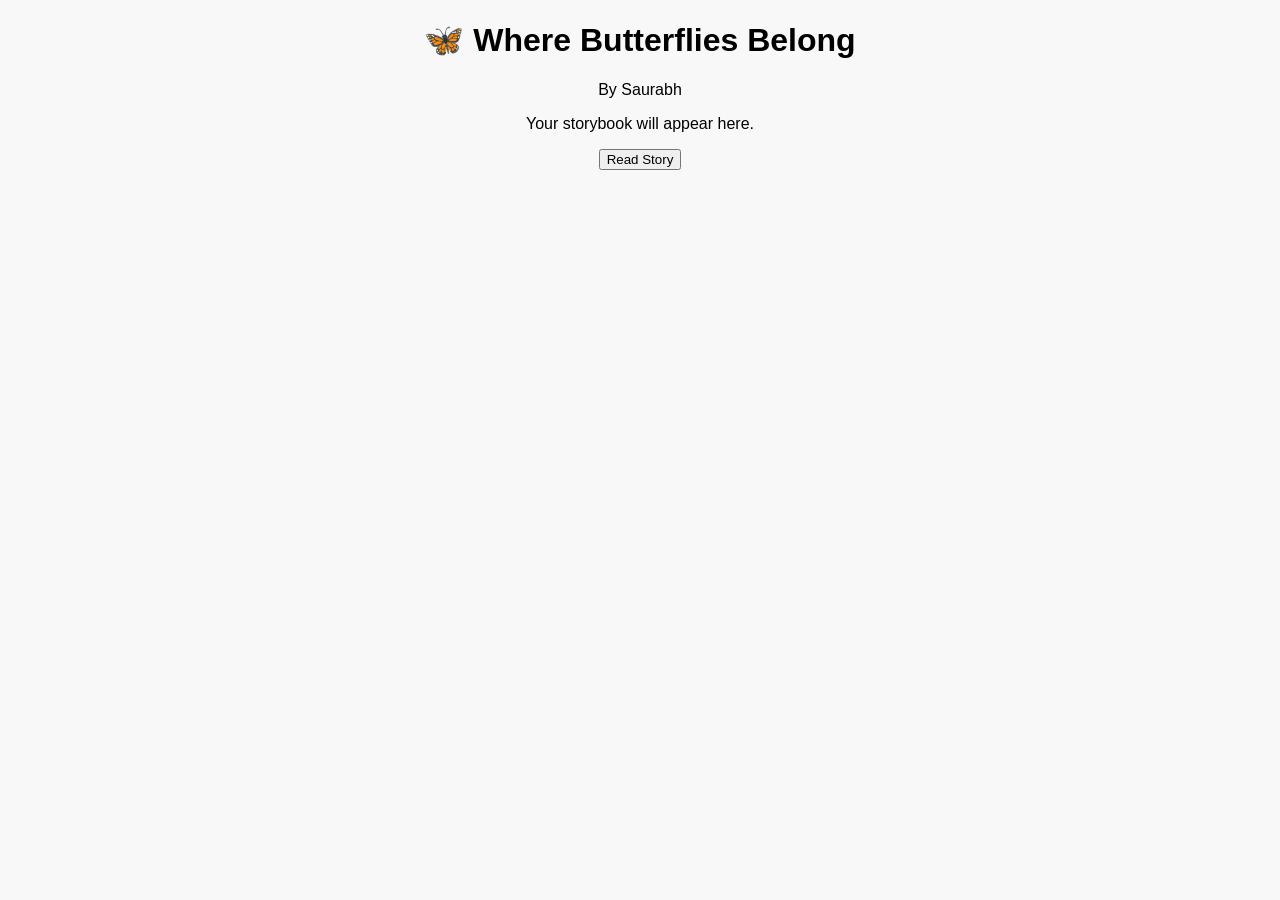
==== index.html @ b6da4f5d "Create index.html" ====
<!DOCTYPE html>
<html lang="en">
<head>
  <meta charset="UTF-8">
  <meta name="viewport" content="width=device-width, initial-scale=1.0">
  <title>Where Butterflies Belong</title>
</head>

<body style="font-family:Arial;text-align:center;background:#f8f8f8;">

<h1>🦋 Where Butterflies Belong</h1>

<p>By Saurabh</p>

<p>Your storybook will appear here.</p>

<button>Read Story</button>

</body>
</html>
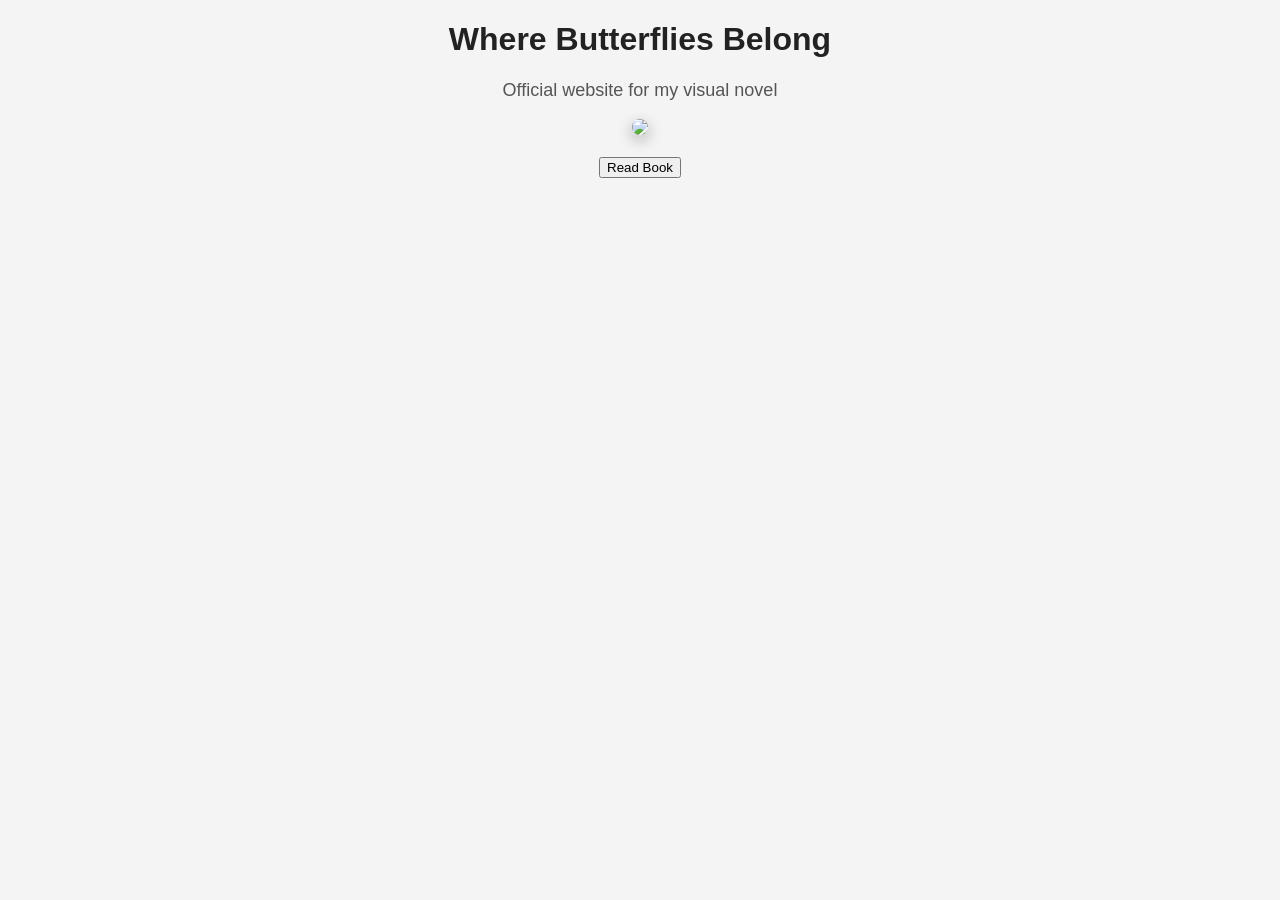
==== commit 40b6bdbf: "Update index.html" ====
--- a/index.html
+++ b/index.html
@@ -1,20 +1,31 @@
 <!DOCTYPE html>
 <html lang="en">
 <head>
-  <meta charset="UTF-8">
-  <meta name="viewport" content="width=device-width, initial-scale=1.0">
-  <title>Where Butterflies Belong</title>
+<meta charset="UTF-8">
+<meta name="viewport" content="width=device-width, initial-scale=1.0">
+<title>Where Butterflies Belong</title>
+
+<link rel="stylesheet" href="style.css">
+
 </head>
 
-<body style="font-family:Arial;text-align:center;background:#f8f8f8;">
+<body>
 
-<h1>🦋 Where Butterflies Belong</h1>
+<div class="home">
 
-<p>By Saurabh</p>
+<h1>Where Butterflies Belong</h1>
 
-<p>Your storybook will appear here.</p>
+<p>Official website for my visual novel</p>
 
-<button>Read Story</button>
+<img src="cover.jpg" class="cover">
+
+<br><br>
+
+<a href="book.html">
+<button>Read Book</button>
+</a>
+
+</div>
 
 </body>
 </html>
--- a/style.css
+++ b/style.css
@@ -0,0 +1,65 @@
+body{
+    margin:0;
+    font-family:Arial, sans-serif;
+    background:#f4f4f4;
+    text-align:center;
+}
+
+.container{
+    padding:40px 20px;
+}
+
+.cover{
+    width:250px;
+    max-width:90%;
+    border-radius:12px;
+    box-shadow:0 5px 15px rgba(0,0,0,0.3);
+}
+
+h1{
+    color:#222;
+}
+
+p{
+    color:#555;
+    font-size:18px;
+}
+
+.btn{
+    display:inline-block;
+    margin-top:25px;
+    padding:14px 30px;
+    background:#222;
+    color:white;
+    text-decoration:none;
+    border-radius:8px;
+    font-size:18px;
+}
+
+.btn:hover{
+    background:#444;
+}
+
+.book-page{
+    width:90%;
+    max-width:800px;
+    margin:30px auto;
+}
+
+.book-page img{
+    width:100%;
+    border-radius:10px;
+}
+
+.nav{
+    margin:30px;
+}
+
+.nav a{
+    text-decoration:none;
+    background:#222;
+    color:white;
+    padding:12px 25px;
+    margin:10px;
+    border-radius:8px;
+}
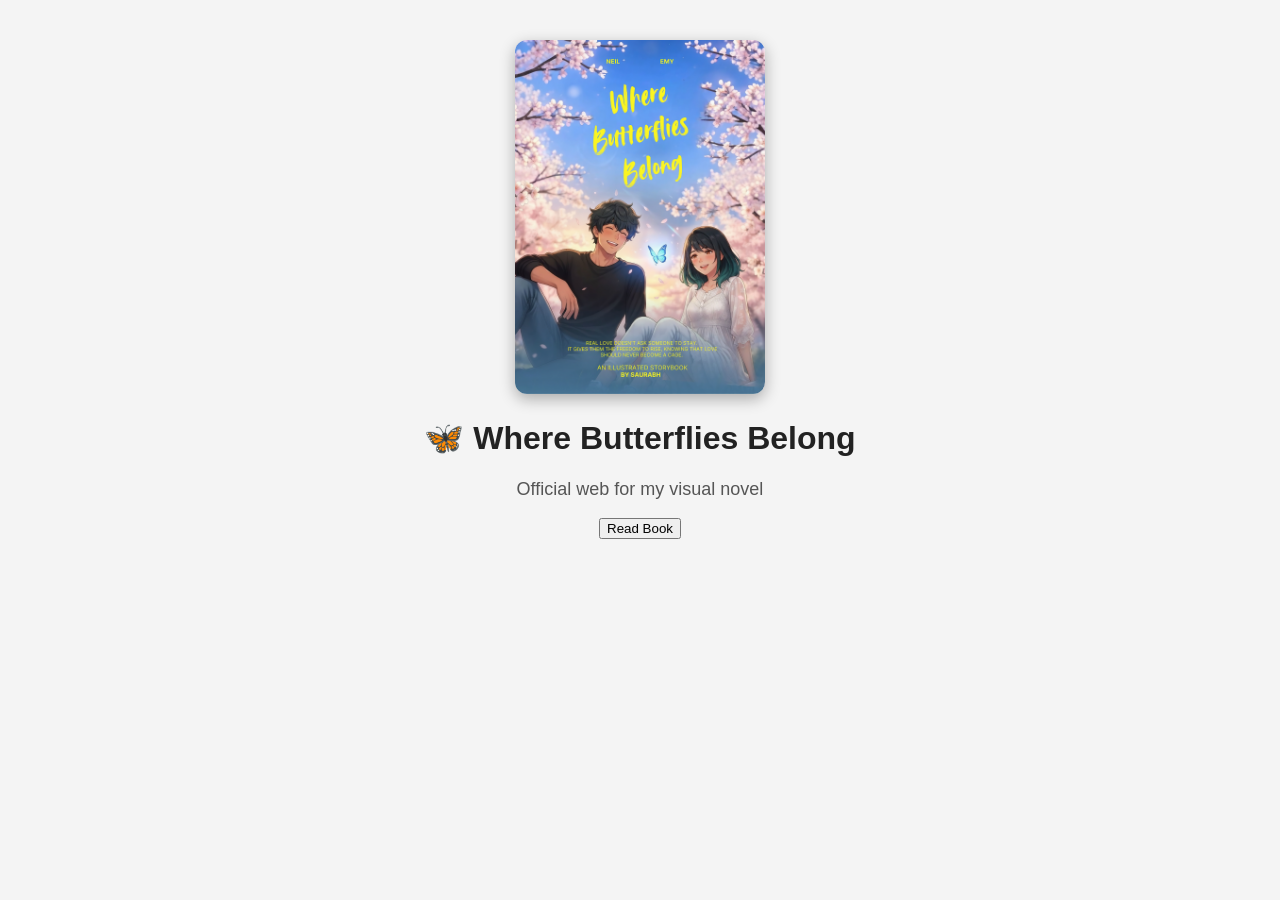
==== commit 2c9ed8b8: "Update index.html" ====
--- a/index.html
+++ b/index.html
@@ -11,15 +11,13 @@
 
 <body>
 
-<div class="home">
+<div class="container">
 
-<h1>Where Butterflies Belong</h1>
+<img src="20260909_120014.jpg" alt="Book Cover" class="cover">
 
-<p>Official website for my visual novel</p>
+<h1>🦋 Where Butterflies Belong</h1>
 
-<img src="cover.jpg" class="cover">
-
-<br><br>
+<p>Official web for my visual novel</p>
 
 <a href="book.html">
 <button>Read Book</button>
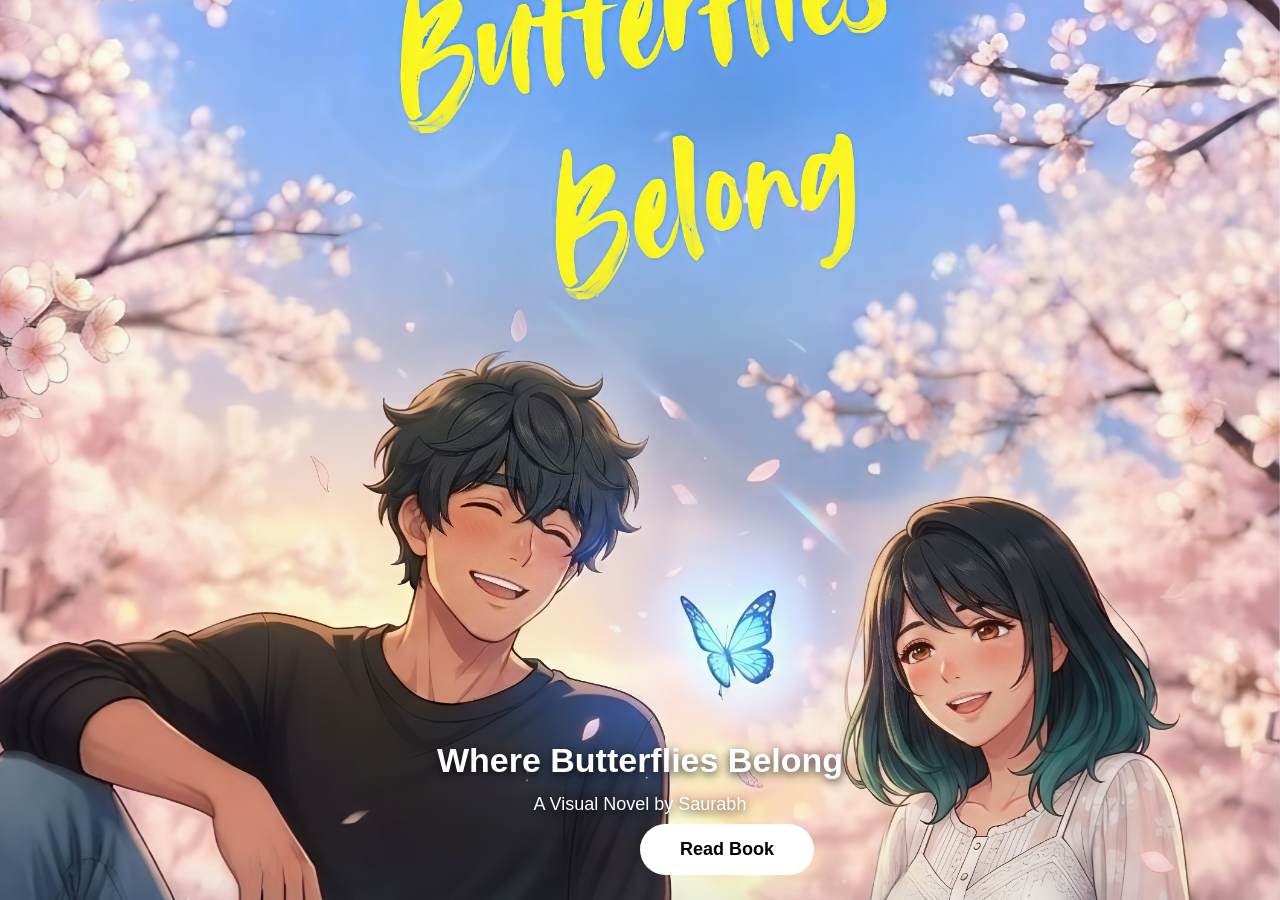
==== commit 00b1238a: "Update index.html" ====
--- a/index.html
+++ b/index.html
@@ -15,9 +15,9 @@
 
 <img src="20260909_120014.jpg" alt="Book Cover" class="cover">
 
-<h1>🦋 Where Butterflies Belong</h1>
+<h1>Where Butterflies Belong</h1>
 
-<p>Official web for my visual novel</p>
+<p>A Visual Novel by Saurabh</p>
 
 <a href="book.html">
 <button>Read Book</button>
--- a/style.css
+++ b/style.css
@@ -1,65 +1,58 @@
+*{
+    margin:0;
+    padding:0;
+    box-sizing:border-box;
+}
+
 body{
-    margin:0;
-    font-family:Arial, sans-serif;
-    background:#f4f4f4;
-    text-align:center;
+    font-family:Arial,sans-serif;
+    background:#000;
+    color:white;
 }
 
 .container{
-    padding:40px 20px;
+    width:100%;
+    min-height:100vh;
+    display:flex;
+    flex-direction:column;
+    justify-content:center;
+    align-items:center;
+    text-align:center;
+    background:#000;
 }
 
 .cover{
-    width:250px;
-    max-width:90%;
-    border-radius:12px;
-    box-shadow:0 5px 15px rgba(0,0,0,0.3);
+    width:100%;
+    height:100vh;
+    object-fit:cover;
+    display:block;
 }
 
 h1{
-    color:#222;
+    position:absolute;
+    bottom:120px;
+    color:white;
+    font-size:34px;
+    text-shadow:0 3px 10px rgba(0,0,0,.8);
 }
 
 p{
-    color:#555;
+    position:absolute;
+    bottom:85px;
+    color:white;
     font-size:18px;
+    text-shadow:0 3px 10px rgba(0,0,0,.8);
 }
 
-.btn{
-    display:inline-block;
-    margin-top:25px;
-    padding:14px 30px;
-    background:#222;
-    color:white;
-    text-decoration:none;
-    border-radius:8px;
+button{
+    position:absolute;
+    bottom:25px;
+    padding:15px 40px;
     font-size:18px;
-}
-
-.btn:hover{
-    background:#444;
-}
-
-.book-page{
-    width:90%;
-    max-width:800px;
-    margin:30px auto;
-}
-
-.book-page img{
-    width:100%;
-    border-radius:10px;
-}
-
-.nav{
-    margin:30px;
-}
-
-.nav a{
-    text-decoration:none;
-    background:#222;
-    color:white;
-    padding:12px 25px;
-    margin:10px;
-    border-radius:8px;
+    border:none;
+    border-radius:50px;
+    background:white;
+    color:black;
+    font-weight:bold;
+    cursor:pointer;
 }
